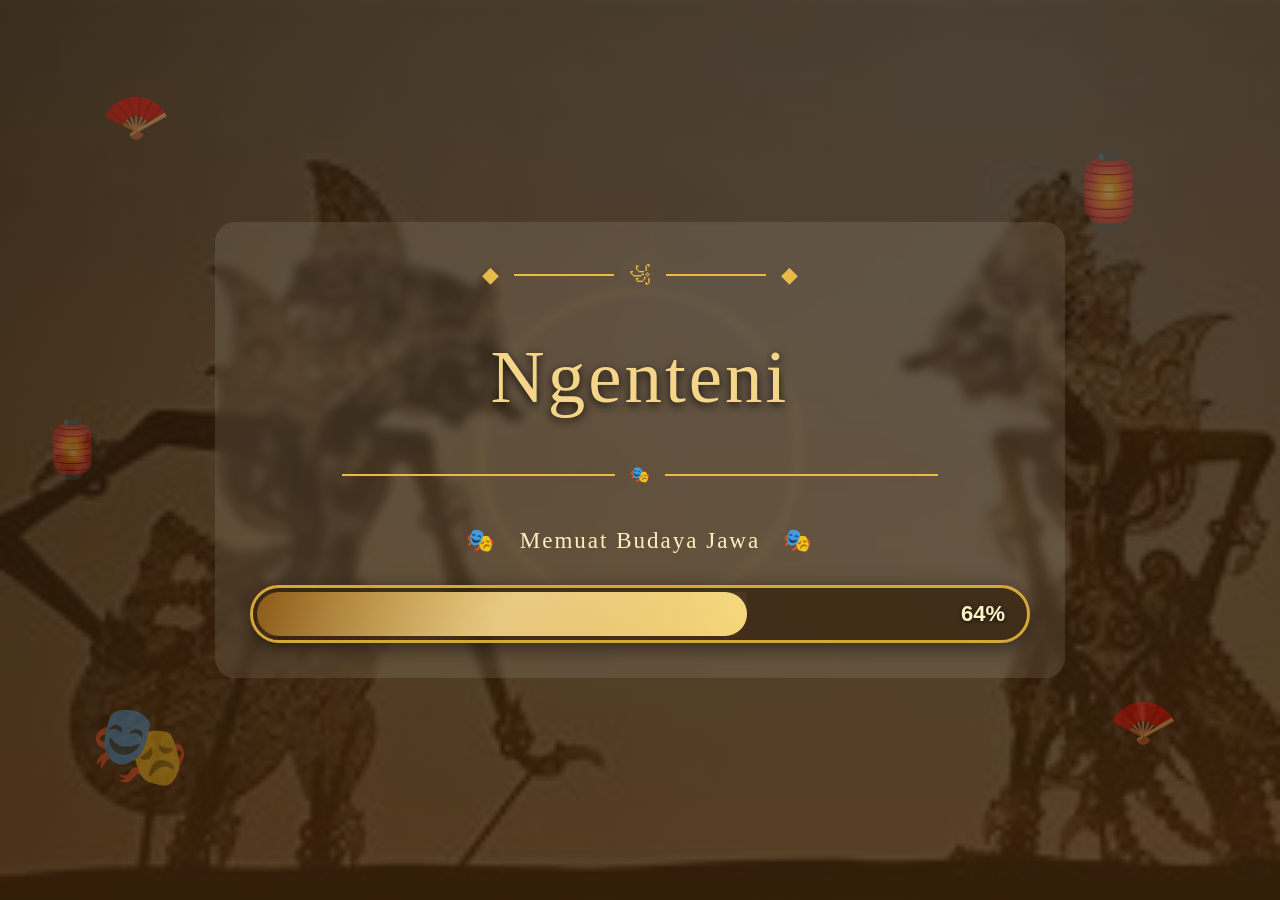
==== index.html @ 5e564e19 "Add files via upload" ====
<!DOCTYPE html>
<html lang="id">
<head>
    <meta charset="UTF-8">
    <meta name="viewport" content="width=device-width, initial-scale=1.0">

    <title>Wayang Jawa & Hiburan Tradisional</title>

    <style>

        * {
            margin: 0;
            padding: 0;
            box-sizing: border-box;
            font-family: Arial, Helvetica, sans-serif;
        }

        html {
            scroll-behavior: smooth;
        }

        body {
            background:
                linear-gradient(
                    rgba(25, 15, 5, 0.65),
                    rgba(25, 15, 5, 0.65)
                ),
                url("wayang.jpg");

            background-size: cover;
            background-position: center;
            background-attachment: fixed;

            color: #33251a;
            line-height: 1.6;
        }


        /* =========================================
           OPENING
        ========================================= */

        #opening {
            position: fixed;
            inset: 0;
            z-index: 9999;

            display: flex;
            justify-content: center;
            align-items: center;

            overflow: hidden;

            background:
                linear-gradient(
                    rgba(30, 18, 8, 0.80),
                    rgba(60, 35, 10, 0.85)
                ),
                url("wayang.jpg");

            background-size: cover;
            background-position: center;

            transition:
                opacity 1s ease,
                visibility 1s ease;
        }


        #opening.hide {
            opacity: 0;
            visibility: hidden;
        }


        /* =========================================
           ISI OPENING
        ========================================= */

        .opening-content {
            width: min(850px, 85%);
            text-align: center;
            position: relative;
            z-index: 5;

            background: rgba(255, 248, 230, 0.10);
            padding: 35px;
            border-radius: 20px;

            backdrop-filter: blur(5px);
        }


        .opening-content h1 {
            font-family:
                Georgia,
                "Times New Roman",
                serif;

            font-size:
                clamp(38px, 6vw, 75px);

            font-weight: 400;
            letter-spacing: 3px;

            color: #f5d58a;

            margin: 25px 0;

            text-shadow:
                0 3px 10px rgba(0,0,0,0.8);
        }


        /* =========================================
           ORNAMEN
        ========================================= */

        .ornament {
            display: flex;
            justify-content: center;
            align-items: center;

            gap: 15px;

            color: #e9b949;
            font-size: 22px;
        }


        .ornament div {
            width: 100px;
            height: 2px;

            background: #e9b949;
        }


        /* =========================================
           GARIS
        ========================================= */

        .line {
            display: flex;
            justify-content: center;
            align-items: center;

            gap: 15px;

            color: #e9b949;

            margin-bottom: 35px;
        }


        .line::before,
        .line::after {
            content: "";

            width: 35%;
            height: 2px;

            background: #e9b949;
        }


        /* =========================================
           LOADING
        ========================================= */

        .loading-text {
            color: #fff0c2;

            font-family:
                Georgia,
                "Times New Roman",
                serif;

            font-size: 23px;
            letter-spacing: 2px;

            margin-bottom: 25px;

            animation:
                floating 2s infinite ease-in-out;
        }


        @keyframes floating {

            0%,
            100% {
                transform: translateY(0);
            }

            50% {
                transform: translateY(-5px);
            }
        }


        /* =========================================
           PROGRESS BAR
        ========================================= */

        .progress-bar {
            width: 100%;
            height: 58px;

            border-radius: 50px;

            border: 3px solid #d6a63a;

            background:
                rgba(50, 30, 10, 0.7);

            padding: 4px;

            position: relative;

            overflow: hidden;

            box-shadow:
                0 5px 20px
                rgba(0,0,0,0.5);
        }


        #progress {
            height: 100%;
            width: 0%;

            border-radius: 40px;

            background:
                linear-gradient(
                    90deg,
                    #8b5a16,
                    #d9a62e,
                    #f5d77a
                );

            transition:
                width 0.08s linear;

            position: relative;
        }


        /* Efek cahaya */

        #progress::after {
            content: "";

            position: absolute;

            top: 0;
            left: 0;

            width: 100%;
            height: 100%;

            background:
                linear-gradient(
                    120deg,
                    transparent,
                    rgba(255,255,255,0.4),
                    transparent
                );

            animation:
                shine 2s infinite;
        }


        @keyframes shine {

            from {
                transform: translateX(-100%);
            }

            to {
                transform: translateX(100%);
            }
        }


        /* =========================================
           PERSENTASE
        ========================================= */

        #percent {
            position: absolute;

            right: 22px;
            top: 50%;

            transform:
                translateY(-50%);

            color: #fff4c7;

            font-size: 22px;
            font-weight: bold;

            text-shadow:
                0 1px 4px
                rgba(0,0,0,0.7);

            z-index: 5;
        }


        /* =========================================
           ORNAMEN WAYANG
        ========================================= */

        .wayang-icon {
            position: absolute;

            color: #e7b94c;

            opacity: 0.35;

            font-size: 55px;

            animation:
                wayangFloat 6s
                infinite ease-in-out;
        }


        .wayang1 {
            top: 8%;
            left: 8%;
        }


        .wayang2 {
            top: 15%;
            right: 10%;

            font-size: 70px;
        }


        .wayang3 {
            bottom: 10%;
            left: 7%;

            font-size: 80px;
        }


        .wayang4 {
            bottom: 15%;
            right: 8%;
        }


        .wayang5 {
            top: 45%;
            left: 3%;
        }


        @keyframes wayangFloat {

            0%,
            100% {
                transform:
                    translateY(0)
                    rotate(0deg);
            }

            50% {
                transform:
                    translateY(-20px)
                    rotate(5deg);
            }
        }


        /* =========================================
           LINGKARAN
        ========================================= */

        .circle {
            position: absolute;

            width: 320px;
            height: 320px;

            border-radius: 50%;

            border:
                2px dashed
                rgba(232, 190, 88, 0.35);

            top: 50%;
            left: 50%;

            transform:
                translate(-50%,-50%);
        }


        /* =========================================
           HEADER
        ========================================= */

        header {
            background:
                linear-gradient(
                    135deg,
                    rgba(79, 42, 12, 0.95),
                    rgba(153, 101, 25, 0.95)
                );

            color: #fff4d0;

            padding: 30px;

            text-align: center;

            box-shadow:
                0 3px 15px
                rgba(0,0,0,0.4);
        }


        header h1 {
            margin: 0;

            font-family:
                Georgia,
                "Times New Roman",
                serif;

            font-size: 34px;
        }


        header p {
            margin-top: 5px;
        }


        /* =========================================
           NAVIGASI
        ========================================= */

        nav {
            background: #2d1b0d;

            display: flex;

            justify-content: center;

            gap: 25px;

            padding: 14px;

            box-shadow:
                0 2px 8px
                rgba(0,0,0,0.4);
        }


        nav a {
            color: #f5d98a;

            text-decoration: none;

            font-weight: bold;

            transition: 0.2s;
        }


        nav a:hover {
            color: #ffffff;

            transform:
                translateY(-2px);
        }


        /* =========================================
           CONTAINER
        ========================================= */

        .container {
            width: 90%;
            max-width: 1100px;

            margin: 35px auto;

            display: grid;

            grid-template-columns:
                2fr 1fr;

            gap: 20px;
        }


        /* =========================================
           POSTS
        ========================================= */

        .posts {
            display: flex;

            flex-direction: column;

            gap: 20px;
        }


        /* =========================================
           CARD
        ========================================= */

        .card {
            background:
                rgba(255, 248, 230, 0.96);

            padding: 20px;

            border-radius: 12px;

            box-shadow:
                0 5px 15px
                rgba(0,0,0,.35);

            border-top:
                5px solid #b47a1c;
        }


        .card h2 {
            color: #704313;

            font-family:
                Georgia,
                "Times New Roman",
                serif;
        }


        .card h3 {
            color: #704313;
        }


        .card img {
            width: 100%;

            height: 250px;

            object-fit: cover;

            border-radius: 10px;

            margin: 10px 0;
        }


        .card p {
            text-align: justify;
        }


        /* =========================================
           BUTTON
        ========================================= */

        .card button {
            background:
                #704313;

            color: white;

            border: none;

            padding: 10px 18px;

            border-radius: 6px;

            cursor: pointer;

            margin-top: 10px;

            transition: 0.2s;
        }


        .card button:hover {
            background:
                #b47a1c;

            transform:
                translateY(-2px);
        }


        /* =========================================
           SIDEBAR
        ========================================= */

        aside {
            display: flex;

            flex-direction: column;

            gap: 20px;
        }


        aside .card h3 {
            color: #704313;
        }


        aside ul {
            padding-left: 20px;
        }


        /* =========================================
           FOOTER
        ========================================= */

        footer {
            text-align: center;

            background:
                #2d1b0d;

            color: #f5d98a;

            padding: 10px;

            margin-top: 10px;
        }


        /* =========================================
           RESPONSIVE
        ========================================= */

        @media(max-width:800px) {

            .container {
                grid-template-columns: 1fr;
            }


            .opening-content {
                width: 88%;
                padding: 25px;
            }


            .opening-content h1 {
                font-size: 38px;
                letter-spacing: 2px;
            }


            .ornament div {
                width: 40px;
            }


            .loading-text {
                font-size: 20px;
            }


            .progress-bar {
                height: 45px;
            }


            #percent {
                font-size: 17px;
                right: 15px;
            }


            .wayang-icon {
                font-size: 35px;
            }


            header h1 {
                font-size: 25px;
            }


            nav {
                flex-wrap: wrap;
                gap: 15px;
            }

        }

    </style>
</head>


<body>


<!-- ==================================================
     OPENING SCREEN
================================================== -->

<div id="opening">


    <!-- Dekorasi -->

    <div class="wayang-icon wayang1">
        🪭
    </div>

    <div class="wayang-icon wayang2">
        🏮
    </div>

    <div class="wayang-icon wayang3">
        🎭
    </div>

    <div class="wayang-icon wayang4">
        🪭
    </div>

    <div class="wayang-icon wayang5">
        🏮
    </div>


    <!-- Lingkaran -->

    <div class="circle"></div>


    <!-- Isi Opening -->

    <div class="opening-content">


        <!-- Ornamen atas -->

        <div class="ornament">

            <span>◆</span>

            <div></div>

            <span>꧁</span>

            <div></div>

            <span>◆</span>

        </div>


        <!-- Judul -->

        <h1>
            Ngenteni
        </h1>


        <!-- Garis -->

        <div class="line">
            <span>🎭</span>
        </div>


        <!-- Loading -->

        <div class="loading-text">
            🎭 &nbsp; Memuat Budaya Jawa &nbsp; 🎭
        </div>


        <!-- Progress -->

        <div class="progress-bar">

            <div id="progress"></div>

            <span id="percent">
                0%
            </span>

        </div>


    </div>

</div>



<!-- ==================================================
     HEADER
================================================== -->

<header>

    <h1>
        Wayang Jawa & Hiburan Tradisional
    </h1>

    <p>
        Mengenal budaya, kesenian, dan hiburan masyarakat Jawa
    </p>

</header>



<!-- ==================================================
     NAVIGASI
================================================== -->

<nav>

    <a href="#wayang">
        Wayang Jawa
    </a>

    <a href="jenis.html">
        Jenis jenis wayang
    </a>


</nav>



<!-- ==================================================
     CONTENT
================================================== -->

<div class="container">


    <!-- ================= POSTS ================= -->

    <section class="posts">


        <!-- CARD 1 -->

        <div class="card" id="wayang">

            <h2>
                Mengenal Wayang Jawa
            </h2>

            <small>
                11 September 2026
            </small>


            
               
            >


            <p>
                Wayang Jawa merupakan salah satu kesenian tradisional
                yang berkembang di masyarakat Jawa. Pertunjukan wayang
                tidak hanya menjadi hiburan, tetapi juga menjadi sarana
                untuk menyampaikan cerita, nilai kehidupan, nasihat,
                dan kebudayaan yang diwariskan dari generasi ke generasi.
            </p>


            <button
                onclick="window.location.href='mengenal-wayang.html'"
            >
                📖 Baca Selengkapnya
            </button>

        </div>







        <!-- CARD 3 -->

        <div class="card" id="budaya">

            <h2>
                Nilai Budaya Dalam Wayang
            </h2>

            <small>
                11 September 2026
            </small>


            
            >


            <p>
                Dalam pertunjukan wayang terdapat banyak nilai budaya
                dan kehidupan. Cerita wayang sering menggambarkan
                keberanian, tanggung jawab, persahabatan, kesetiaan,
                serta perjuangan antara kebaikan dan keburukan.
            </p>


            <button
                onclick="window.location.href='nilai.html'"
            >
                📖 Baca Selengkapnya
            </button>

        </div>


    </section>



   



<!-- ==================================================
     FOOTER
================================================== -->

<footer>

    © 2026 Wayang Jawa |
Dilestarekake nganggo ❤️ kanggo budaya Indonesia 🇮🇩


<h3>Jelajahi Blog Lain</h3>

<p>Mau melihat artikel dan proyek lainnya?</p>

<a
    href="https://zivanrd.github.io/adiwiyata/"
    target="_blank"
    rel="noopener noreferrer"
    class="other-blog-button">
    🌿 Mau Lihat Blog Lain?
</a>



<!-- ==================================================
     JAVASCRIPT OPENING
================================================== -->

<script>

    let progress = 0;


    const progressBar =
        document.getElementById("progress");


    const percentText =
        document.getElementById("percent");


    const opening =
        document.getElementById("opening");


    /*
     * Loading dari 0% sampai 100%
     */

    const loading = setInterval(() => {

        progress++;


        progressBar.style.width =
            progress + "%";


        percentText.textContent =
            progress + "%";


        /*
         * Ketika mencapai 100%
         */

        if(progress >= 100){

            clearInterval(loading);


            percentText.textContent =
                "100%";


            /*
             * Tunggu sebentar
             * sebelum opening menghilang
             */

            setTimeout(() => {

                opening.classList.add("hide");


                /*
                 * Aktifkan scroll
                 */

                document.body.style.overflow =
                    "auto";

            }, 700);

        }

    }, 20);

</script>


</body>
</html>
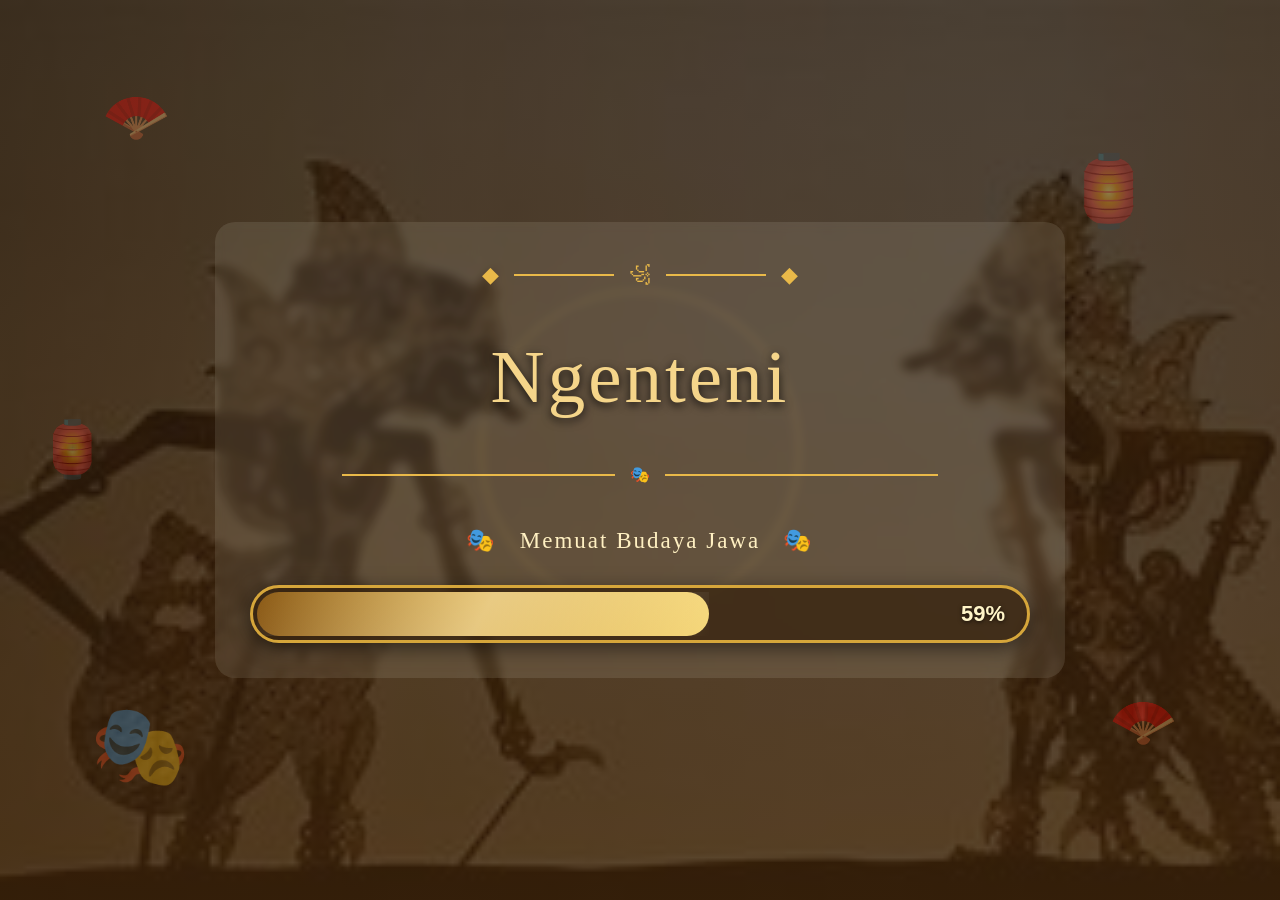
==== commit 1ab2f140: "Add files via upload" ====
--- a/index.html
+++ b/index.html
@@ -839,7 +839,7 @@
         Wayang Jawa
     </a>
 
-    <a href="jenis.html">
+    <a href="Jenis.html">
         Jenis jenis wayang
     </a>
 
